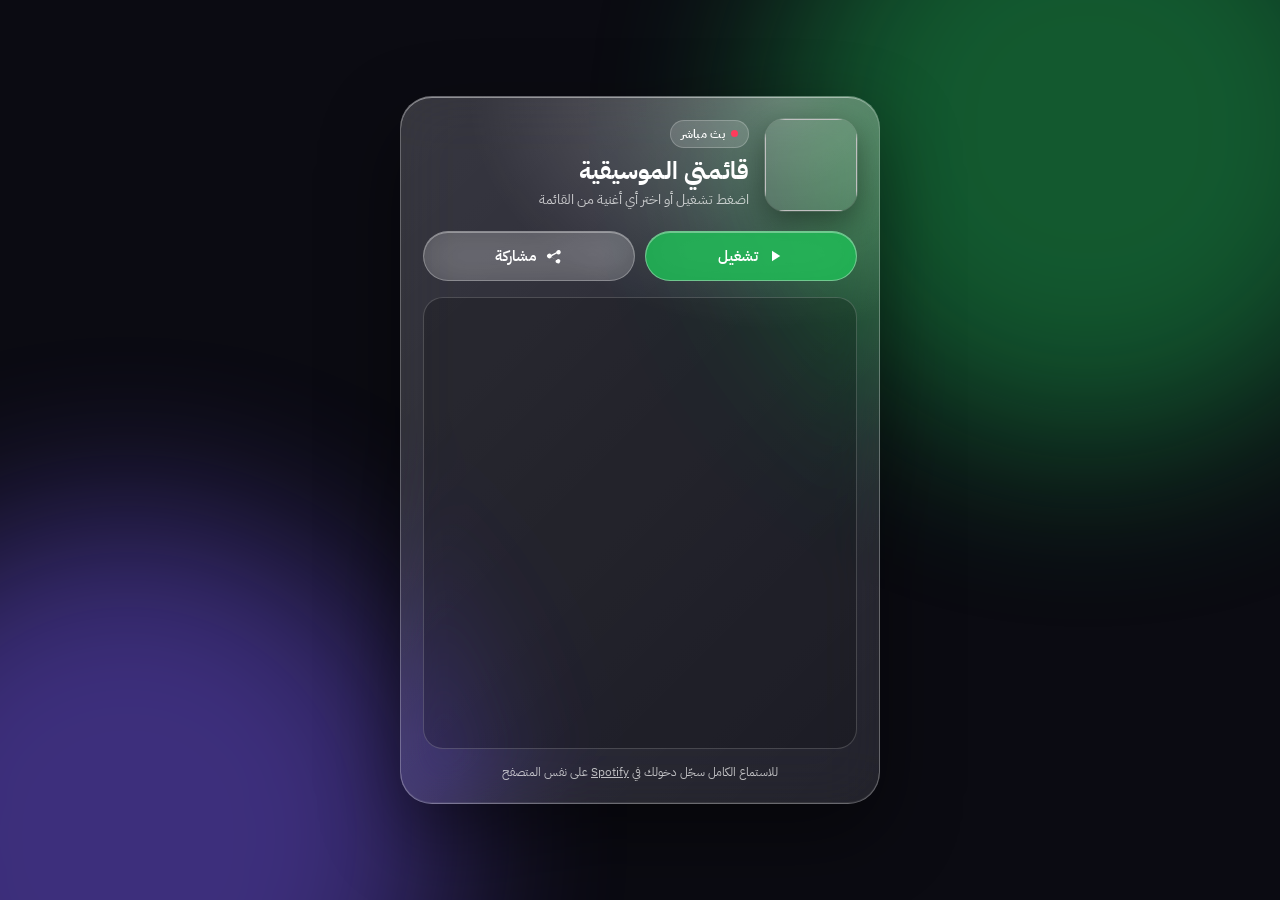
==== index.html @ 39a9383c "Liquid-glass Spotify playlist page Co-Authored-By: Claude Opus 5.5 <noreply@anthropic.com>" ====
<!doctype html>
<html lang="ar" dir="rtl">
<head>
<meta charset="utf-8">
<meta name="viewport" content="width=device-width, initial-scale=1, viewport-fit=cover">
<title>قائمتي الموسيقية</title>
<meta name="description" content="استمع إلى قائمتي الموسيقية مباشرة">
<meta property="og:title" content="قائمتي الموسيقية">
<meta property="og:description" content="افتح الرابط واستمع مباشرة 🎧">
<link rel="preconnect" href="https://fonts.googleapis.com">
<link href="https://fonts.googleapis.com/css2?family=IBM+Plex+Sans+Arabic:wght@400;600;700&display=swap" rel="stylesheet">
<style>
  :root {
    --glass: rgba(255, 255, 255, 0.10);
    --glass-strong: rgba(255, 255, 255, 0.18);
    --stroke: rgba(255, 255, 255, 0.28);
    --text: #fff;
    --muted: rgba(255, 255, 255, 0.7);
  }
  * { box-sizing: border-box; margin: 0; }
  html, body { min-height: 100%; }
  body {
    font-family: "IBM Plex Sans Arabic", system-ui, sans-serif;
    color: var(--text);
    background: #0b0b12;
    display: flex;
    align-items: center;
    justify-content: center;
    min-height: 100vh;
    min-height: 100dvh;
    padding: 24px 16px;
    overflow-x: hidden;
  }

  /* خلفية متحركة من غلاف القائمة */
  .bg {
    position: fixed; inset: -20%;
    background-size: cover; background-position: center;
    filter: blur(80px) saturate(1.6) brightness(0.75);
    transform: scale(1.1);
    animation: drift 28s ease-in-out infinite alternate;
    z-index: -2;
  }
  .blob {
    position: fixed; width: 50vmax; height: 50vmax; border-radius: 50%;
    filter: blur(90px); opacity: .45; z-index: -1;
    animation: float 22s ease-in-out infinite alternate;
  }
  .blob.a { background: #1db954; top: -15vmax; right: -10vmax; }
  .blob.b { background: #7b5cff; bottom: -20vmax; left: -15vmax; animation-delay: -8s; }
  @keyframes drift { to { transform: scale(1.3) rotate(8deg); } }
  @keyframes float { to { transform: translate(8vmax, 6vmax) scale(1.15); } }

  /* بطاقة الزجاج السائل */
  .card {
    position: relative;
    width: 100%; max-width: 480px;
    padding: 22px;
    border-radius: 32px;
    background: linear-gradient(135deg, var(--glass-strong), var(--glass));
    backdrop-filter: blur(30px) saturate(180%);
    -webkit-backdrop-filter: blur(30px) saturate(180%);
    border: 1px solid var(--stroke);
    box-shadow:
      inset 0 1px 0 rgba(255,255,255,.45),
      inset 0 -1px 0 rgba(255,255,255,.08),
      0 30px 80px rgba(0,0,0,.45);
    overflow: hidden;
  }
  .card::before { /* لمعة الزجاج */
    content: ""; position: absolute; inset: 0; border-radius: inherit; pointer-events: none;
    background: radial-gradient(120% 60% at 80% 0%, rgba(255,255,255,.28), transparent 55%);
  }

  .head { display: flex; align-items: center; gap: 16px; position: relative; }
  .cover {
    width: 92px; height: 92px; border-radius: 20px; flex-shrink: 0;
    object-fit: cover; background: rgba(255,255,255,.1);
    box-shadow: 0 10px 30px rgba(0,0,0,.4), 0 0 0 1px rgba(255,255,255,.2);
  }
  .live {
    display: inline-flex; align-items: center; gap: 6px;
    font-size: 12px; font-weight: 600; letter-spacing: .3px;
    padding: 4px 10px; border-radius: 999px;
    background: rgba(255,255,255,.14); border: 1px solid rgba(255,255,255,.22);
  }
  .live i { width: 7px; height: 7px; border-radius: 50%; background: #ff3b5c; animation: pulse 1.6s infinite; }
  @keyframes pulse { 50% { opacity: .3; } }
  h1 { font-size: 24px; font-weight: 700; margin: 8px 0 2px; line-height: 1.3; }
  .sub { color: var(--muted); font-size: 14px; }

  .actions { display: flex; gap: 10px; margin: 20px 0 16px; position: relative; }
  .btn {
    flex: 1; display: inline-flex; align-items: center; justify-content: center; gap: 8px;
    font: inherit; font-weight: 600; font-size: 15px; color: var(--text);
    padding: 13px 16px; border-radius: 999px; cursor: pointer;
    background: rgba(255,255,255,.14);
    border: 1px solid rgba(255,255,255,.28);
    box-shadow: inset 0 1px 0 rgba(255,255,255,.35);
    backdrop-filter: blur(20px); -webkit-backdrop-filter: blur(20px);
    transition: transform .15s, background .2s;
  }
  .btn:hover { background: rgba(255,255,255,.22); }
  .btn:active { transform: scale(.97); }
  .btn.primary { background: rgba(29,185,84,.85); border-color: rgba(255,255,255,.35); }
  .btn.primary:hover { background: rgba(29,185,84,1); }
  .btn svg { width: 18px; height: 18px; fill: currentColor; }

  .player {
    position: relative; border-radius: 20px; overflow: hidden;
    border: 1px solid rgba(255,255,255,.18);
    background: rgba(0,0,0,.2);
    min-height: 452px;
  }
  .player iframe { display: block; width: 100%; height: 452px; border: 0; }

  .foot { text-align: center; margin-top: 14px; font-size: 12px; color: var(--muted); position: relative; }
  .foot a { color: inherit; }

  .toast {
    position: fixed; bottom: 28px; left: 50%; transform: translate(-50%, 20px);
    padding: 10px 18px; border-radius: 999px; font-size: 14px;
    background: rgba(255,255,255,.18); border: 1px solid rgba(255,255,255,.3);
    backdrop-filter: blur(20px); -webkit-backdrop-filter: blur(20px);
    opacity: 0; transition: .3s; pointer-events: none;
  }
  .toast.show { opacity: 1; transform: translate(-50%, 0); }

  @media (max-width: 420px) {
    .card { padding: 16px; border-radius: 26px; }
    .cover { width: 76px; height: 76px; }
    h1 { font-size: 20px; }
  }
</style>
</head>
<body>
  <div class="bg" id="bg"></div>
  <div class="blob a"></div>
  <div class="blob b"></div>

  <main class="card">
    <div class="head">
      <img class="cover" id="cover" alt="">
      <div>
        <span class="live"><i></i> بث مباشر</span>
        <h1 id="title">قائمتي الموسيقية</h1>
        <p class="sub">اضغط تشغيل أو اختر أي أغنية من القائمة</p>
      </div>
    </div>

    <div class="actions">
      <button class="btn primary" id="playBtn">
        <svg id="playIcon" viewBox="0 0 24 24"><path d="M8 5v14l11-7z"/></svg>
        <span id="playText">تشغيل</span>
      </button>
      <button class="btn" id="shareBtn">
        <svg viewBox="0 0 24 24"><path d="M18 16a3 3 0 0 0-2.4 1.2l-6.7-3.4a3 3 0 0 0 0-1.6l6.7-3.4A3 3 0 1 0 15 7l-6.7 3.4a3 3 0 1 0 0 3.2L15 17a3 3 0 1 0 3-1z"/></svg>
        مشاركة
      </button>
    </div>

    <div class="player"><div id="embed"></div></div>

    <p class="foot">للاستماع الكامل سجّل دخولك في <a href="https://open.spotify.com" target="_blank" rel="noopener">Spotify</a> على نفس المتصفح</p>
  </main>

  <div class="toast" id="toast">تم نسخ الرابط ✓</div>

<script>
  // ← لتغيير القائمة: ضع معرّف البلاي ليست هنا (الجزء بعد /playlist/ في الرابط)
  const PLAYLIST_ID = "57XLVugqKJUprz75AGw4uV";
  const PLAYLIST_URL = "https://open.spotify.com/playlist/" + PLAYLIST_ID;

  const $ = id => document.getElementById(id);

  // جلب الاسم والغلاف تلقائيًا (يتحدّث لو غيّرت القائمة في سبوتيفاي)
  fetch("https://open.spotify.com/oembed?url=" + encodeURIComponent(PLAYLIST_URL))
    .then(r => r.json())
    .then(d => {
      if (d.title) { $("title").textContent = d.title.trim(); document.title = d.title.trim(); }
      if (d.thumbnail_url) {
        $("cover").src = d.thumbnail_url;
        $("bg").style.backgroundImage = `url("${d.thumbnail_url}")`;
      }
    })
    .catch(() => {});

  // مشغّل سبوتيفاي
  let controller = null, paused = true;
  window.onSpotifyIframeApiReady = IFrameAPI => {
    IFrameAPI.createController($("embed"),
      { uri: "spotify:playlist:" + PLAYLIST_ID, width: "100%", height: 452, theme: "dark" },
      c => {
        controller = c;
        c.addListener("playback_update", e => {
          paused = e.data.isPaused;
          $("playText").textContent = paused ? "تشغيل" : "إيقاف مؤقت";
          $("playIcon").innerHTML = paused
            ? '<path d="M8 5v14l11-7z"/>'
            : '<path d="M6 5h4v14H6zm8 0h4v14h-4z"/>';
        });
      });
  };

  $("playBtn").onclick = () => controller && controller.togglePlay();

  $("shareBtn").onclick = async () => {
    const url = location.href;
    if (navigator.share) {
      try { await navigator.share({ title: document.title, url }); return; } catch (e) { if (e.name === "AbortError") return; }
    }
    try { await navigator.clipboard.writeText(url); } catch (e) {}
    const t = $("toast"); t.classList.add("show");
    setTimeout(() => t.classList.remove("show"), 2000);
  };
</script>
<script src="https://open.spotify.com/embed/iframe-api/v1" async></script>
</body>
</html>
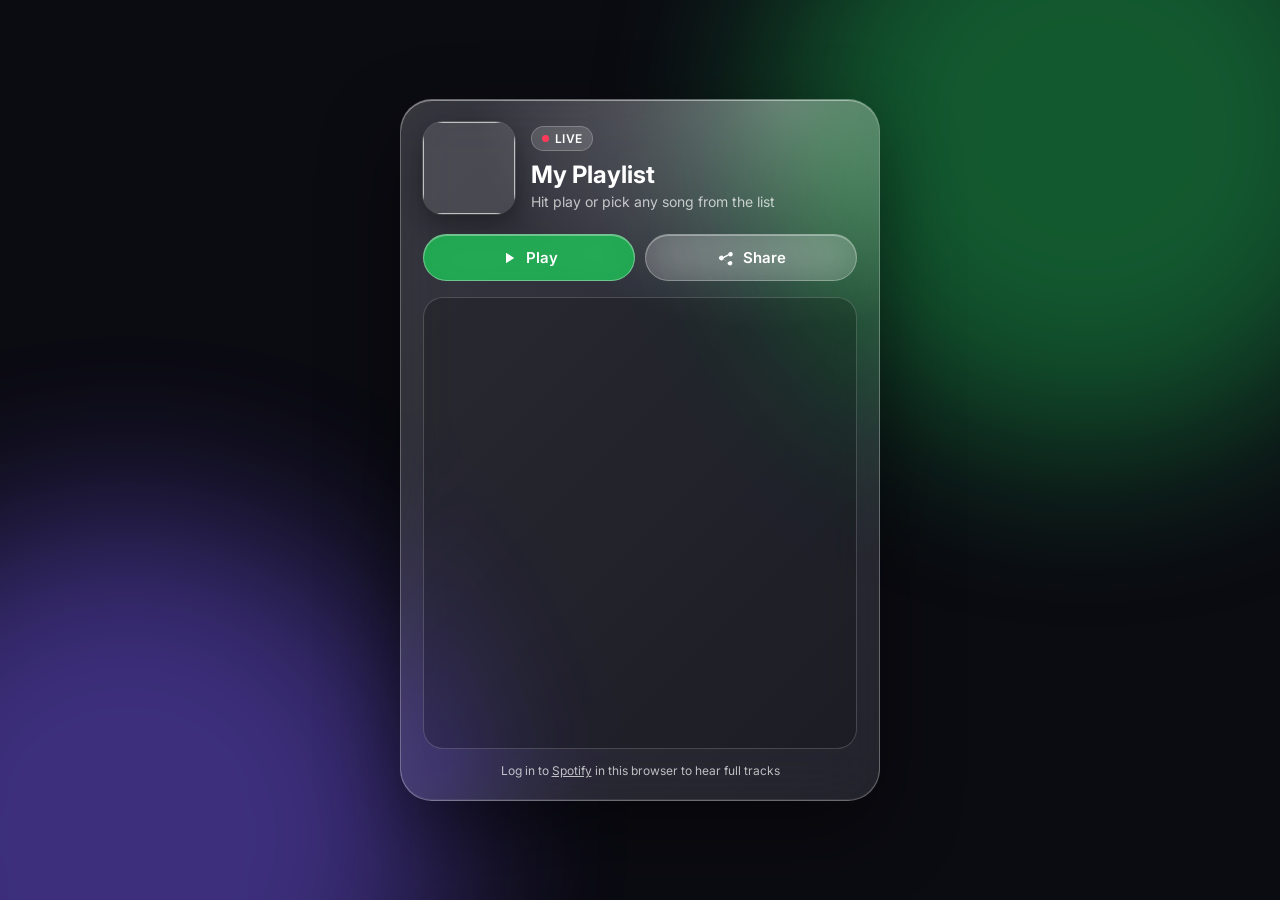
==== commit 27e20f83: "Switch site language to English Co-Authored-By: Claude Opus 5.5 <noreply@anthropic.com>" ====
--- a/index.html
+++ b/index.html
@@ -1,14 +1,14 @@
 <!doctype html>
-<html lang="ar" dir="rtl">
+<html lang="en" dir="ltr">
 <head>
 <meta charset="utf-8">
 <meta name="viewport" content="width=device-width, initial-scale=1, viewport-fit=cover">
-<title>قائمتي الموسيقية</title>
-<meta name="description" content="استمع إلى قائمتي الموسيقية مباشرة">
-<meta property="og:title" content="قائمتي الموسيقية">
-<meta property="og:description" content="افتح الرابط واستمع مباشرة 🎧">
+<title>My Playlist</title>
+<meta name="description" content="Listen to my playlist live">
+<meta property="og:title" content="My Playlist">
+<meta property="og:description" content="Open the link and start listening 🎧">
 <link rel="preconnect" href="https://fonts.googleapis.com">
-<link href="https://fonts.googleapis.com/css2?family=IBM+Plex+Sans+Arabic:wght@400;600;700&display=swap" rel="stylesheet">
+<link href="https://fonts.googleapis.com/css2?family=Inter:wght@400;600;700&display=swap" rel="stylesheet">
 <style>
   :root {
     --glass: rgba(255, 255, 255, 0.10);
@@ -20,7 +20,7 @@
   * { box-sizing: border-box; margin: 0; }
   html, body { min-height: 100%; }
   body {
-    font-family: "IBM Plex Sans Arabic", system-ui, sans-serif;
+    font-family: "Inter", system-ui, sans-serif;
     color: var(--text);
     background: #0b0b12;
     display: flex;
@@ -32,7 +32,7 @@
     overflow-x: hidden;
   }
 
-  /* خلفية متحركة من غلاف القائمة */
+  /* Animated background from the playlist cover */
   .bg {
     position: fixed; inset: -20%;
     background-size: cover; background-position: center;
@@ -51,7 +51,7 @@
   @keyframes drift { to { transform: scale(1.3) rotate(8deg); } }
   @keyframes float { to { transform: translate(8vmax, 6vmax) scale(1.15); } }
 
-  /* بطاقة الزجاج السائل */
+  /* Liquid glass card */
   .card {
     position: relative;
     width: 100%; max-width: 480px;
@@ -67,7 +67,7 @@
       0 30px 80px rgba(0,0,0,.45);
     overflow: hidden;
   }
-  .card::before { /* لمعة الزجاج */
+  .card::before { /* Glass highlight */
     content: ""; position: absolute; inset: 0; border-radius: inherit; pointer-events: none;
     background: radial-gradient(120% 60% at 80% 0%, rgba(255,255,255,.28), transparent 55%);
   }
@@ -142,38 +142,38 @@
     <div class="head">
       <img class="cover" id="cover" alt="">
       <div>
-        <span class="live"><i></i> بث مباشر</span>
-        <h1 id="title">قائمتي الموسيقية</h1>
-        <p class="sub">اضغط تشغيل أو اختر أي أغنية من القائمة</p>
+        <span class="live"><i></i> LIVE</span>
+        <h1 id="title">My Playlist</h1>
+        <p class="sub">Hit play or pick any song from the list</p>
       </div>
     </div>
 
     <div class="actions">
       <button class="btn primary" id="playBtn">
         <svg id="playIcon" viewBox="0 0 24 24"><path d="M8 5v14l11-7z"/></svg>
-        <span id="playText">تشغيل</span>
+        <span id="playText">Play</span>
       </button>
       <button class="btn" id="shareBtn">
         <svg viewBox="0 0 24 24"><path d="M18 16a3 3 0 0 0-2.4 1.2l-6.7-3.4a3 3 0 0 0 0-1.6l6.7-3.4A3 3 0 1 0 15 7l-6.7 3.4a3 3 0 1 0 0 3.2L15 17a3 3 0 1 0 3-1z"/></svg>
-        مشاركة
+        Share
       </button>
     </div>
 
     <div class="player"><div id="embed"></div></div>
 
-    <p class="foot">للاستماع الكامل سجّل دخولك في <a href="https://open.spotify.com" target="_blank" rel="noopener">Spotify</a> على نفس المتصفح</p>
+    <p class="foot">Log in to <a href="https://open.spotify.com" target="_blank" rel="noopener">Spotify</a> in this browser to hear full tracks</p>
   </main>
 
-  <div class="toast" id="toast">تم نسخ الرابط ✓</div>
+  <div class="toast" id="toast">Link copied ✓</div>
 
 <script>
-  // ← لتغيير القائمة: ضع معرّف البلاي ليست هنا (الجزء بعد /playlist/ في الرابط)
+  // To change the playlist, put its ID here (the part after /playlist/ in the link)
   const PLAYLIST_ID = "57XLVugqKJUprz75AGw4uV";
   const PLAYLIST_URL = "https://open.spotify.com/playlist/" + PLAYLIST_ID;
 
   const $ = id => document.getElementById(id);
 
-  // جلب الاسم والغلاف تلقائيًا (يتحدّث لو غيّرت القائمة في سبوتيفاي)
+  // Fetch title and cover automatically (stays in sync with Spotify)
   fetch("https://open.spotify.com/oembed?url=" + encodeURIComponent(PLAYLIST_URL))
     .then(r => r.json())
     .then(d => {
@@ -185,7 +185,7 @@
     })
     .catch(() => {});
 
-  // مشغّل سبوتيفاي
+  // Spotify player
   let controller = null, paused = true;
   window.onSpotifyIframeApiReady = IFrameAPI => {
     IFrameAPI.createController($("embed"),
@@ -194,7 +194,7 @@
         controller = c;
         c.addListener("playback_update", e => {
           paused = e.data.isPaused;
-          $("playText").textContent = paused ? "تشغيل" : "إيقاف مؤقت";
+          $("playText").textContent = paused ? "Play" : "Pause";
           $("playIcon").innerHTML = paused
             ? '<path d="M8 5v14l11-7z"/>'
             : '<path d="M6 5h4v14H6zm8 0h4v14h-4z"/>';
